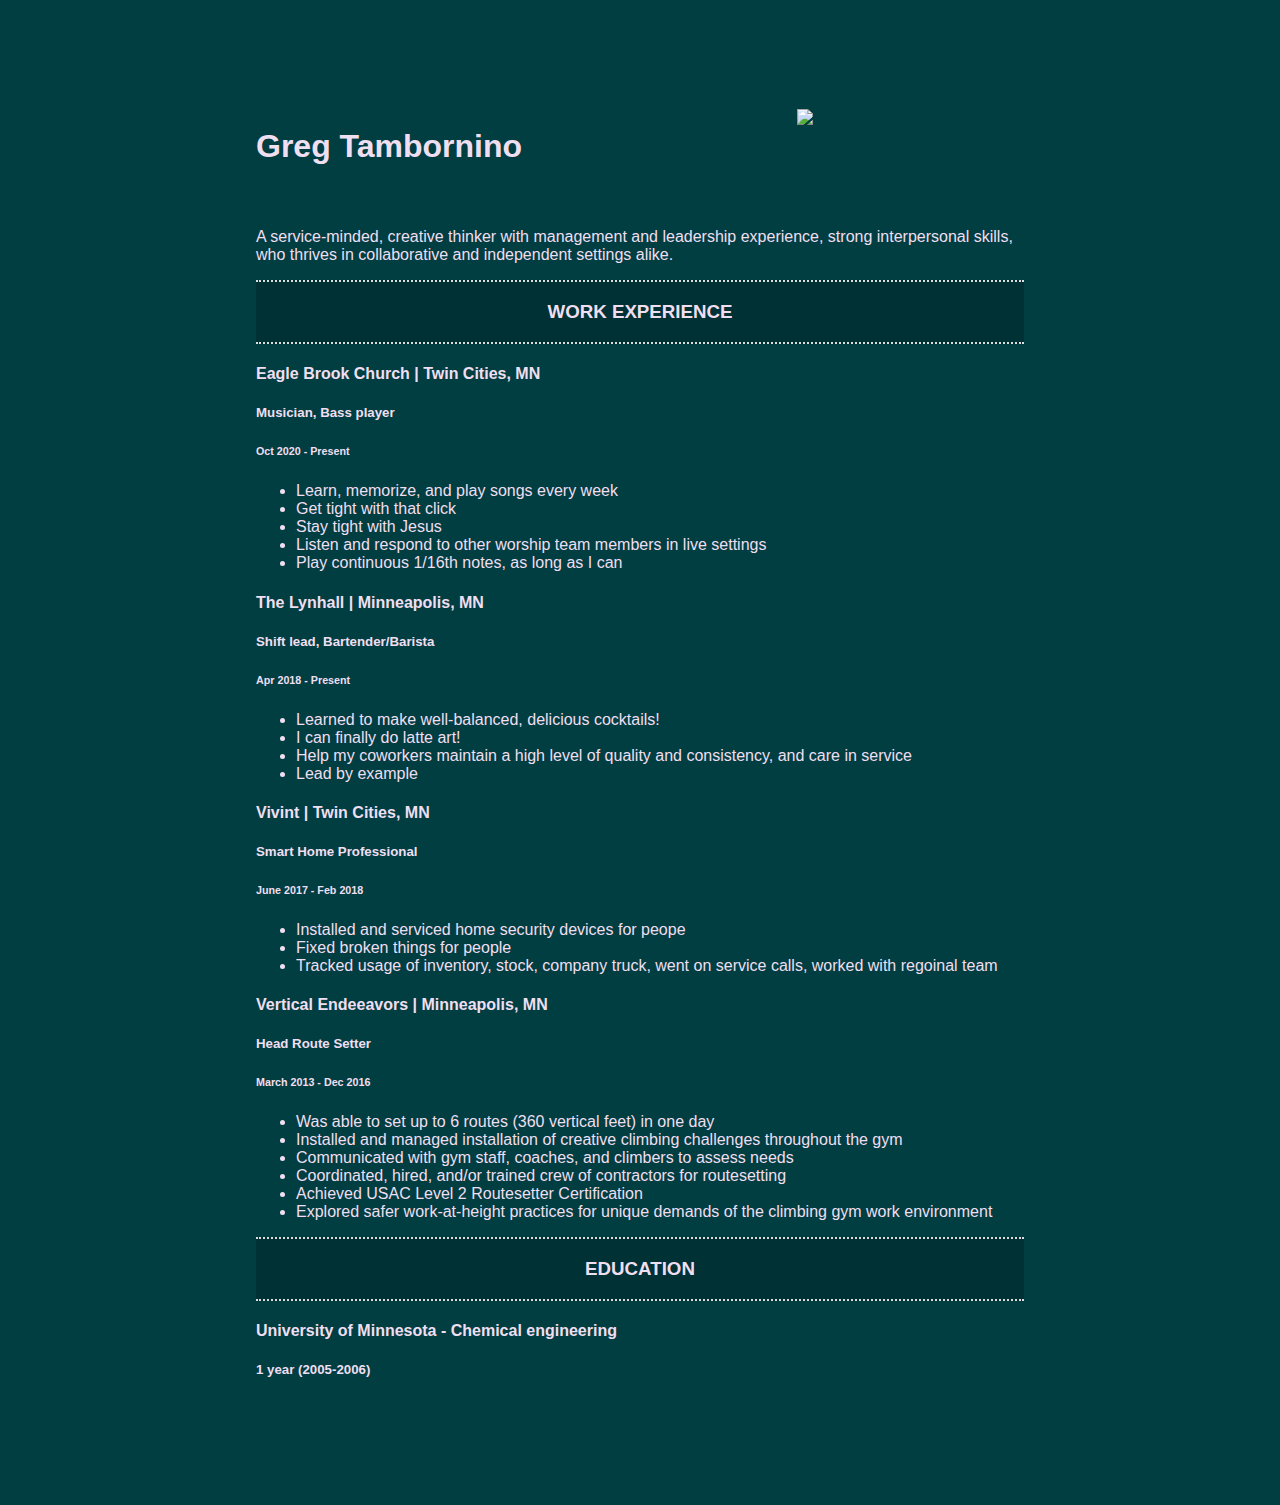
==== index.html @ cbdeea30 "Update index.html" ====
<!DOCTYPE html>
<html>
<head>
  <meta charset="utf-8">
  <meta name="viewport" content="width=device-width">
  <title>Greg Tambornino Resume</title>
  <link rel="stylesheet" href="style.css"/>
</head>
<body>
  <div>
    <h1>Greg Tambornino</h1>
    <img src="https://github.com/gTambo/gTambo.github.io/blob/main/Greg%20Tambornino%20(%40tambophoto)%20%E2%80%A2%20Instagram%20photos%20and%20videos.html" />
    
  
    <p>A service-minded, creative thinker with management and leadership experience, strong interpersonal skills, who thrives in collaborative and independent settings alike.</p>
  </div>
  <div class="exp-header">
    <h3>Work Experience</h3>
  </div>
  <div>
    <h4>Eagle Brook Church | Twin Cities, MN</h4>
    <h5>Musician, Bass player</h5>
    <h6>Oct 2020 - Present</h6>
    <ul>
      <li>Learn, memorize, and play songs every week</li>
      <li>Get tight with that click</li>
      <li>Stay tight with Jesus</li>
      <li>Listen and respond to other worship team members in live settings</li>
      <li>Play continuous 1/16th notes, as long as I can</li>
    </ul>
  </div>
  <div>
    <h4>The Lynhall | Minneapolis, MN</h4>
    <h5>Shift lead, Bartender/Barista</h5>
    <h6>Apr 2018 - Present</h6>
    <ul>
      <li>Learned to make well-balanced, delicious cocktails!</li>
      <li>I can finally do latte art!</li>
      <li>Help my coworkers maintain a high level of quality and consistency, and care in service</li>
      <li>Lead by example</li>
    </ul>
  </div>
  <div>
    <h4>Vivint | Twin Cities, MN</h4>
    <h5>Smart Home Professional</h5>
    <h6>June 2017 - Feb 2018</h6>
    <ul>
      <li>Installed and serviced home security devices for peope</li>
      <li>Fixed broken things for people</li>
      <li>Tracked usage of inventory, stock, company truck, went on service calls, worked with regoinal team</li>
    </ul>
  </div>
  
  <div>
    <h4>Vertical Endeeavors | Minneapolis, MN</h4>
    <h5>Head Route Setter</h5>
    <h6>March 2013 - Dec 2016</h6>
    <ul>
      <li>Was able to set up to 6 routes (360 vertical feet) in one day</li>
      <li>Installed and managed installation of creative climbing challenges throughout the gym</li>
      <li>Communicated with gym staff, coaches, and climbers to assess needs</li>
      <li>Coordinated, hired, and/or trained crew of contractors for routesetting</li>
      <li>Achieved USAC Level 2 Routesetter Certification</li>
      <li>Explored safer work-at-height practices for unique demands of the climbing gym work environment</li>
    </ul>
  </div>
  
  <div class="exp-header">
    <h3>Education</h3>
  </div>
  
  <div>
    <h4>University of Minnesota - Chemical engineering</h4>
    <h5>1 year (2005-2006)</h5>
    </ul>
  </div>
</body>
</html>
---- style.css ----
body {
  background-color: #003e42;
  background-image: url("https://www.transparenttextures.com/patterns/diagonal-striped-brick.png");
  color: #f0dff0;
  font-family: Arial, Helvetica, sans-serif;
  margin: 10% 20%;
}

img {
  width: 22%;
  position: relative;
  left: 70%;
  bottom: 80px;
  border: 3px solid #003e42;
}

.exp-header {
  text-align: center;
  text-transform: uppercase;
  border-top: 2px dotted #dddddd;
  border-bottom: 2px dotted #dddddd;
  background-color: rgba(0,0,0, 0.2);
}
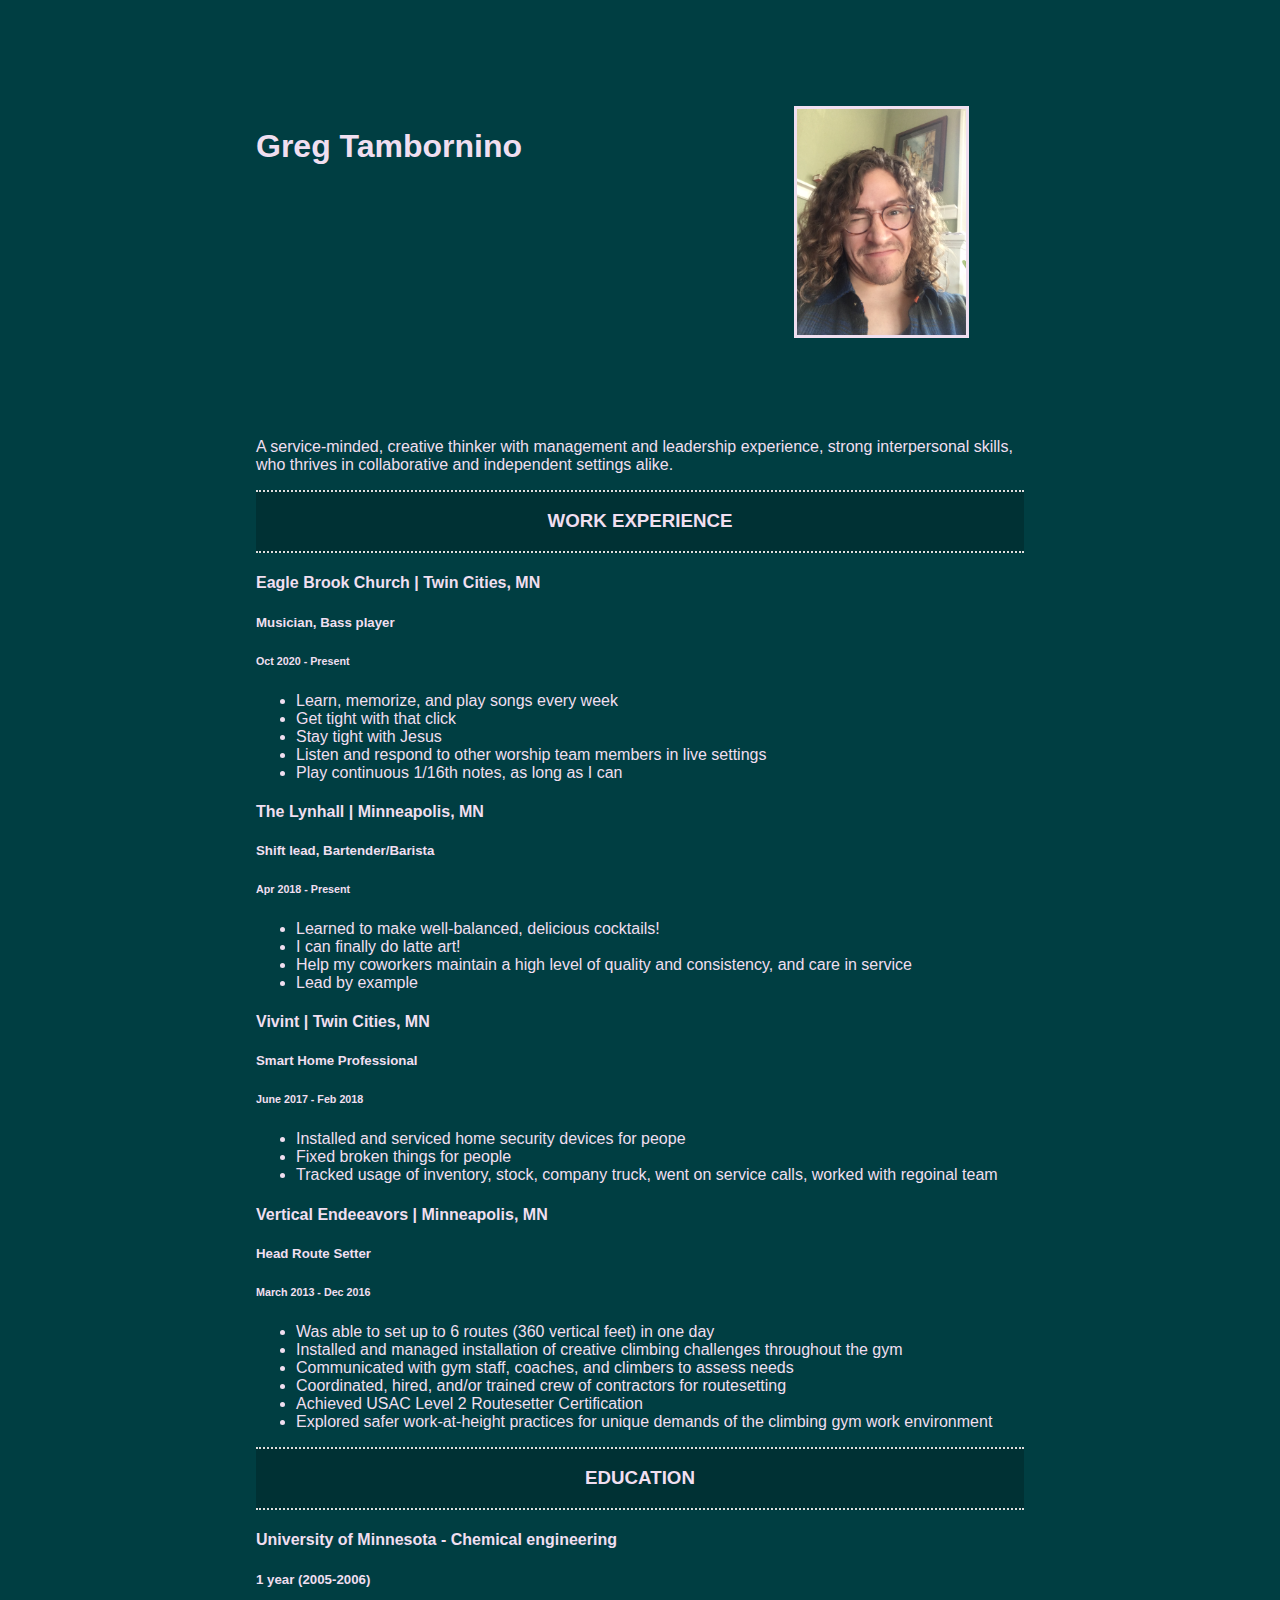
==== commit 44307e17: "Update index.html" ====
--- a/index.html
+++ b/index.html
@@ -9,7 +9,7 @@
 <body>
   <div>
     <h1>Greg Tambornino</h1>
-    <img src="https://github.com/gTambo/gTambo.github.io/blob/main/Greg%20Tambornino%20(%40tambophoto)%20%E2%80%A2%20Instagram%20photos%20and%20videos.html" />
+    <img src="./63881227768--91037387-2854-419C-AF67-DE3F48DC2A7C.JPG" />
     
   
     <p>A service-minded, creative thinker with management and leadership experience, strong interpersonal skills, who thrives in collaborative and independent settings alike.</p>
--- a/style.css
+++ b/style.css
@@ -11,7 +11,7 @@
   position: relative;
   left: 70%;
   bottom: 80px;
-  border: 3px solid #003e42;
+  border: 3px solid #f0dff0;
 }
 
 .exp-header {
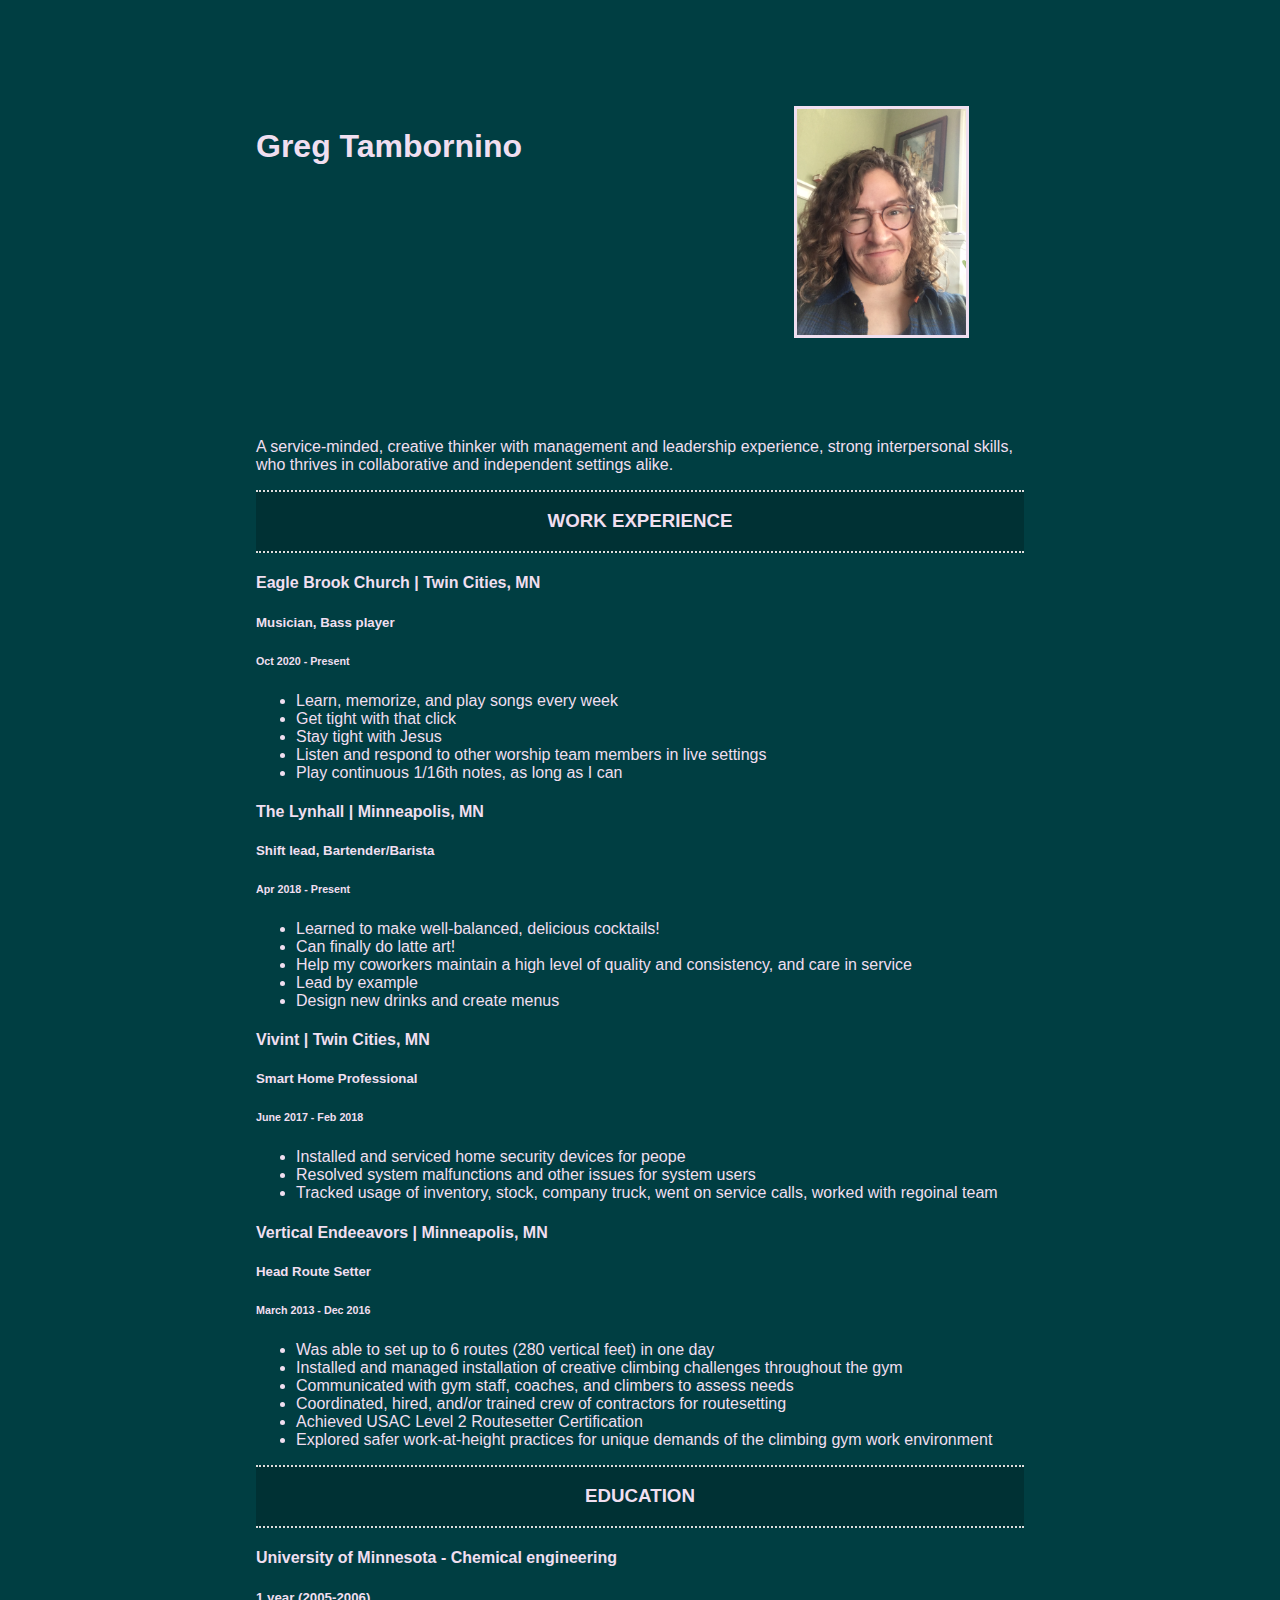
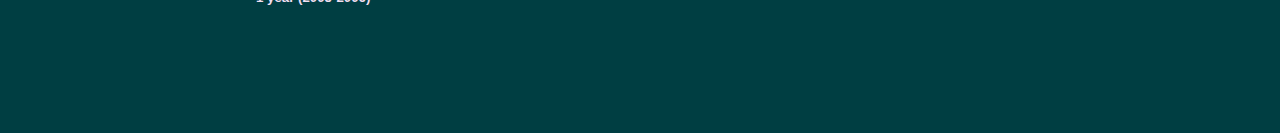
==== commit 5b7517ee: "Update index.html" ====
--- a/index.html
+++ b/index.html
@@ -35,9 +35,10 @@
     <h6>Apr 2018 - Present</h6>
     <ul>
       <li>Learned to make well-balanced, delicious cocktails!</li>
-      <li>I can finally do latte art!</li>
+      <li>Can finally do latte art!</li>
       <li>Help my coworkers maintain a high level of quality and consistency, and care in service</li>
       <li>Lead by example</li>
+      <li>Design new drinks and create menus</li>
     </ul>
   </div>
   <div>
@@ -46,7 +47,7 @@
     <h6>June 2017 - Feb 2018</h6>
     <ul>
       <li>Installed and serviced home security devices for peope</li>
-      <li>Fixed broken things for people</li>
+      <li>Resolved system malfunctions and other issues for system users</li>
       <li>Tracked usage of inventory, stock, company truck, went on service calls, worked with regoinal team</li>
     </ul>
   </div>
@@ -56,7 +57,7 @@
     <h5>Head Route Setter</h5>
     <h6>March 2013 - Dec 2016</h6>
     <ul>
-      <li>Was able to set up to 6 routes (360 vertical feet) in one day</li>
+      <li>Was able to set up to 6 routes (280 vertical feet) in one day</li>
       <li>Installed and managed installation of creative climbing challenges throughout the gym</li>
       <li>Communicated with gym staff, coaches, and climbers to assess needs</li>
       <li>Coordinated, hired, and/or trained crew of contractors for routesetting</li>
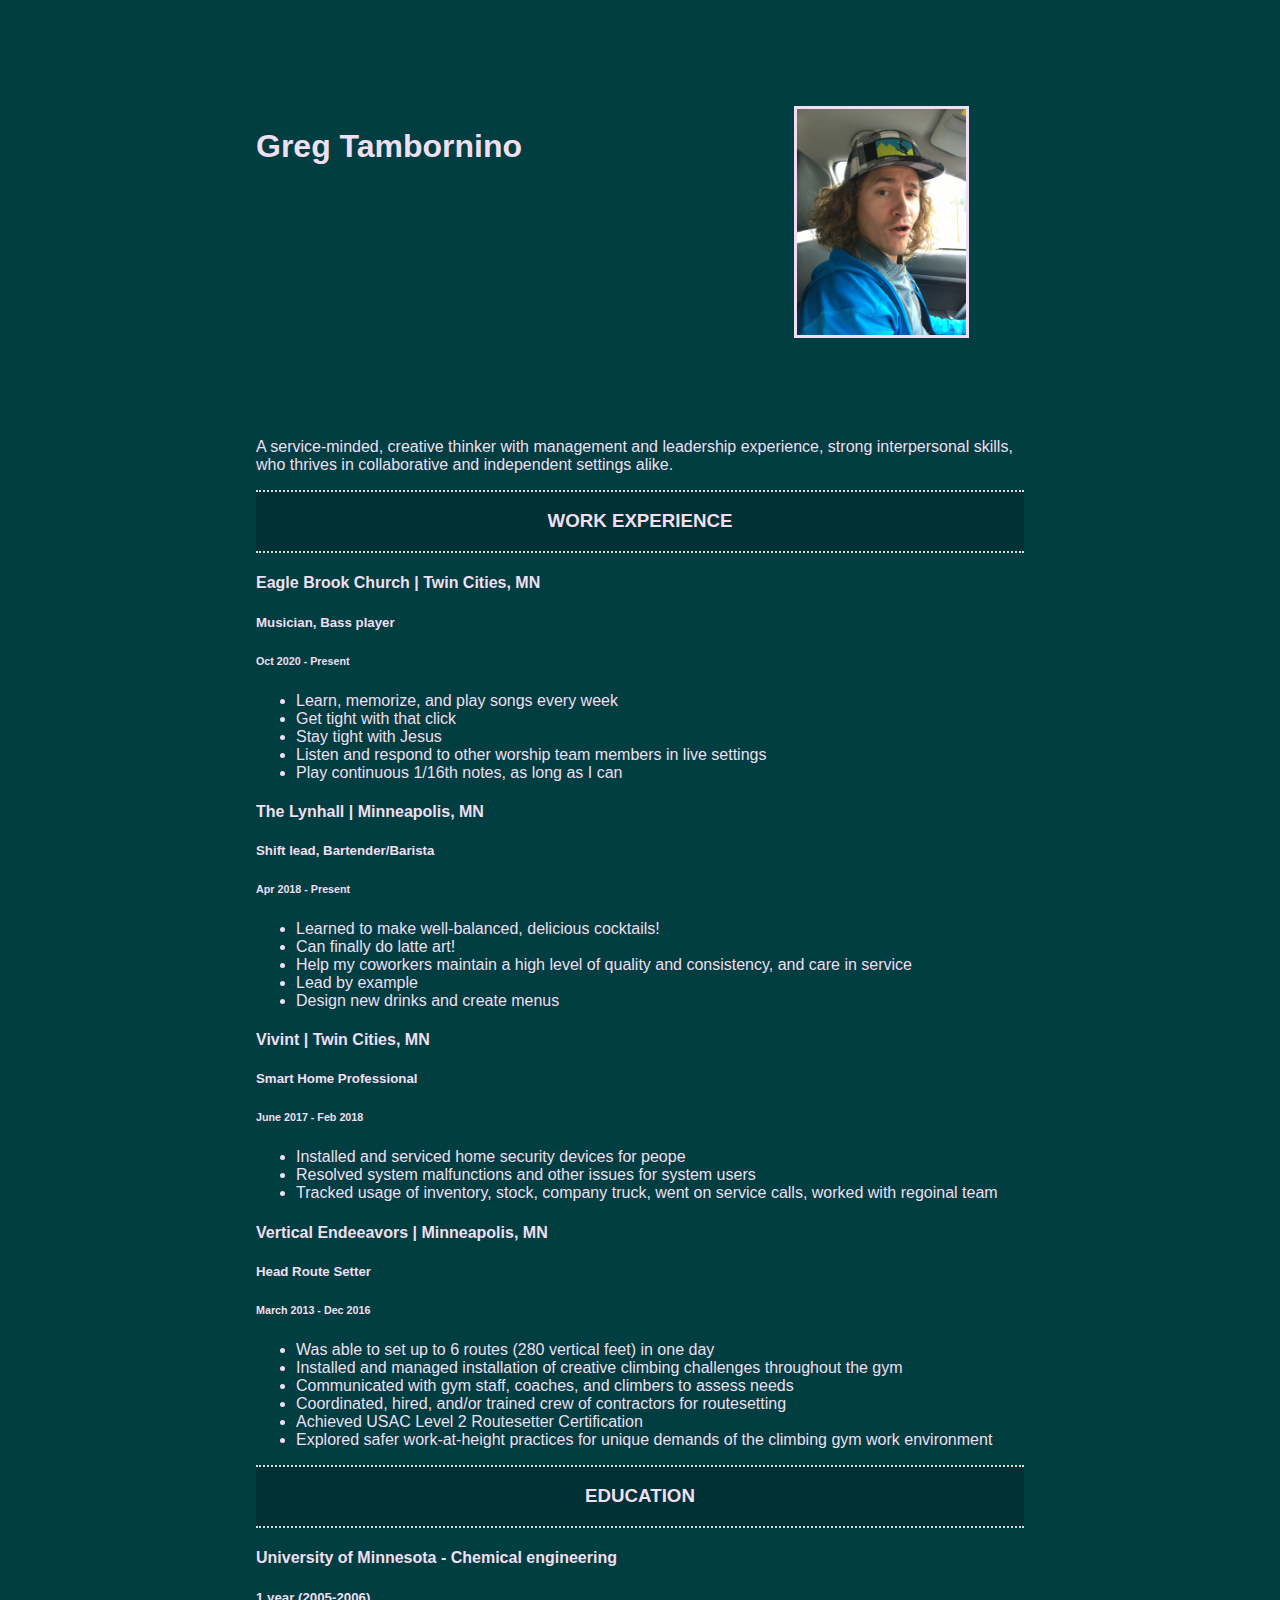
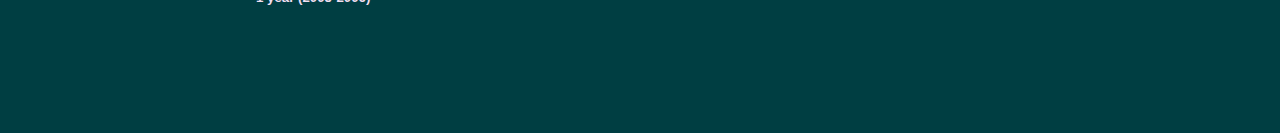
==== commit 83eb4168: "Update index.html" ====
--- a/index.html
+++ b/index.html
@@ -9,7 +9,7 @@
 <body>
   <div>
     <h1>Greg Tambornino</h1>
-    <img src="./63881227768--91037387-2854-419C-AF67-DE3F48DC2A7C.JPG" />
+    <img src="./IMG_2881.JPG" />
     
   
     <p>A service-minded, creative thinker with management and leadership experience, strong interpersonal skills, who thrives in collaborative and independent settings alike.</p>
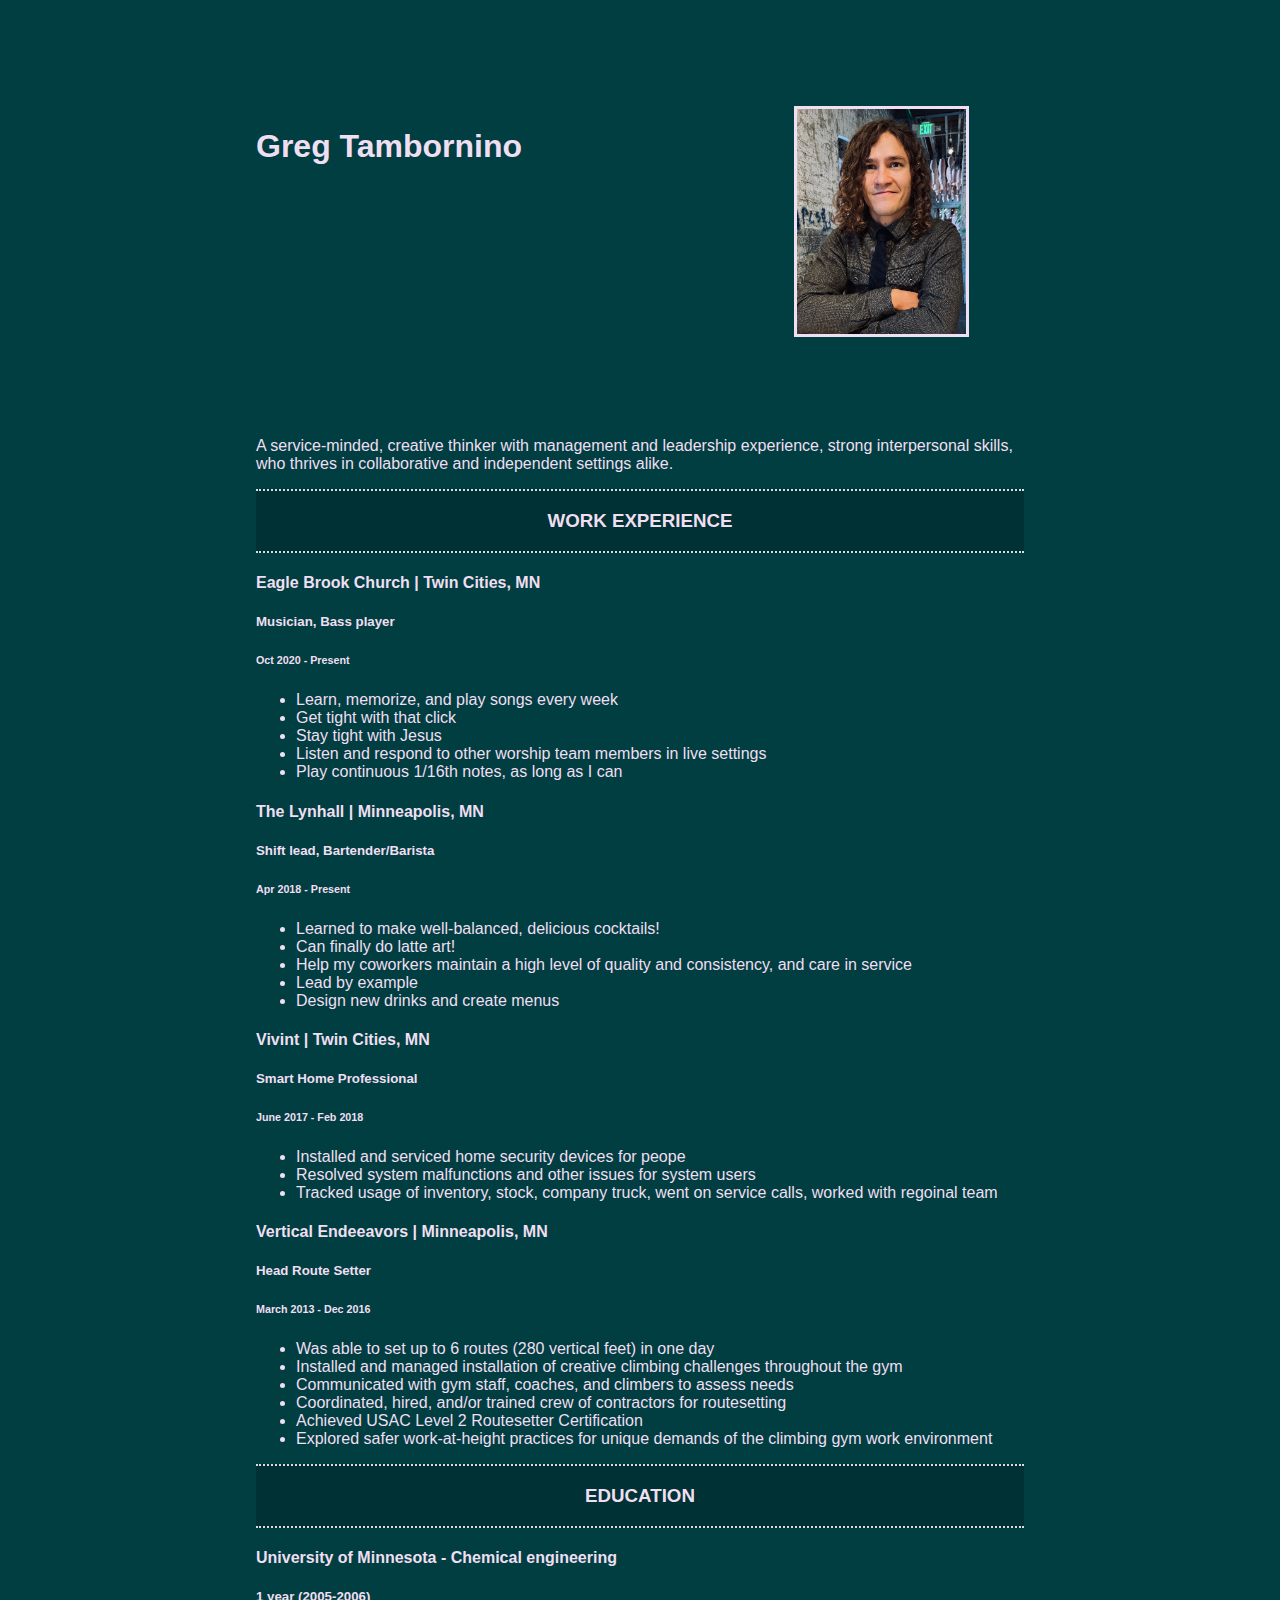
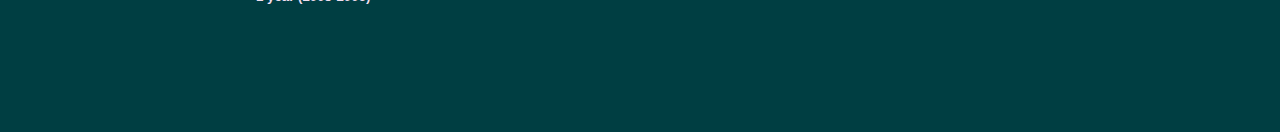
==== commit 3527c465: "Update index.html" ====
--- a/index.html
+++ b/index.html
@@ -9,7 +9,7 @@
 <body>
   <div>
     <h1>Greg Tambornino</h1>
-    <img src="./IMG_2881.JPG" />
+    <img src="./IMG_7024.jpg" />
     
   
     <p>A service-minded, creative thinker with management and leadership experience, strong interpersonal skills, who thrives in collaborative and independent settings alike.</p>
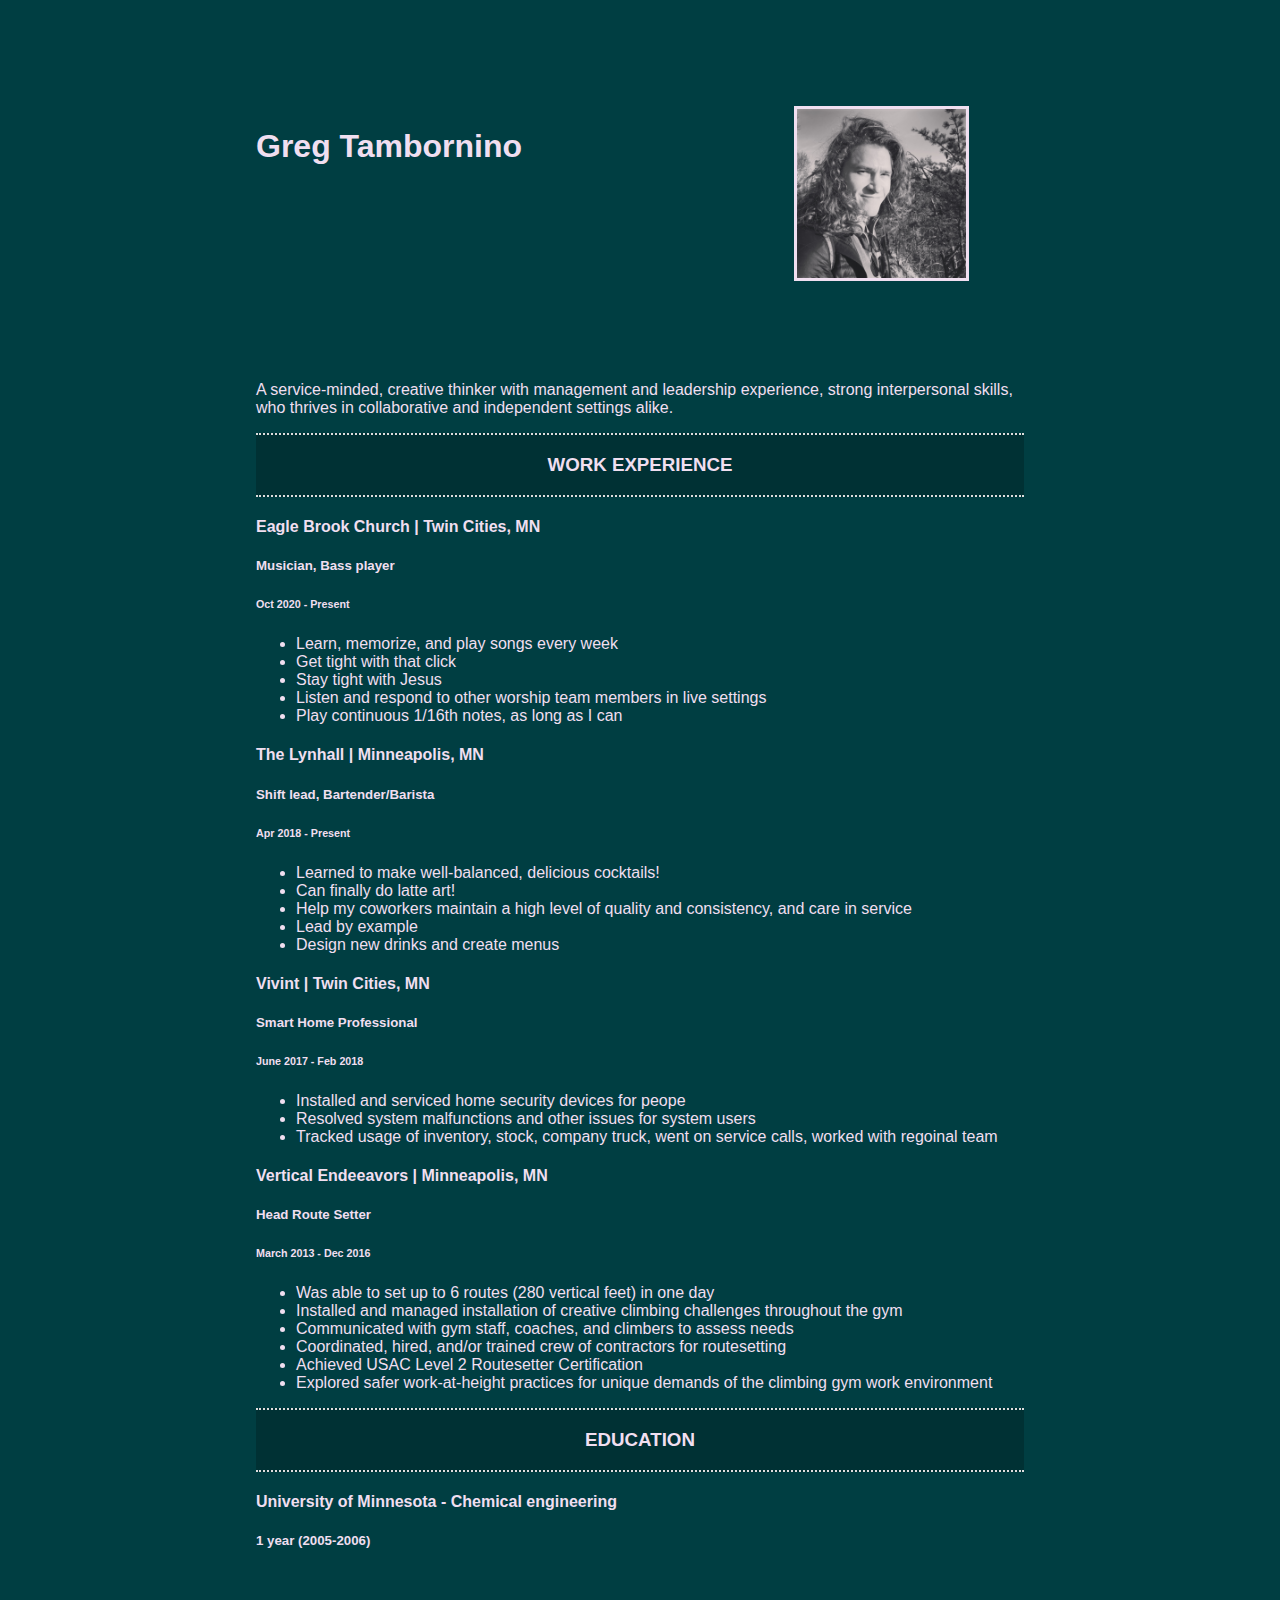
==== commit 0dba6d2d: "Update index.html" ====
--- a/index.html
+++ b/index.html
@@ -9,7 +9,7 @@
 <body>
   <div>
     <h1>Greg Tambornino</h1>
-    <img src="./IMG_7024.jpg" />
+    <img src="./IMG_7687.JPG" />
     
   
     <p>A service-minded, creative thinker with management and leadership experience, strong interpersonal skills, who thrives in collaborative and independent settings alike.</p>
--- a/style.css
+++ b/style.css
@@ -1,6 +1,6 @@
 body {
   background-color: #003e42;
-  background-image: url("https://www.transparenttextures.com/patterns/diagonal-striped-brick.png");
+  background-image: url("https://www.transparenttextures.com/patterns/escheresque-dark.png");
   color: #f0dff0;
   font-family: Arial, Helvetica, sans-serif;
   margin: 10% 20%;
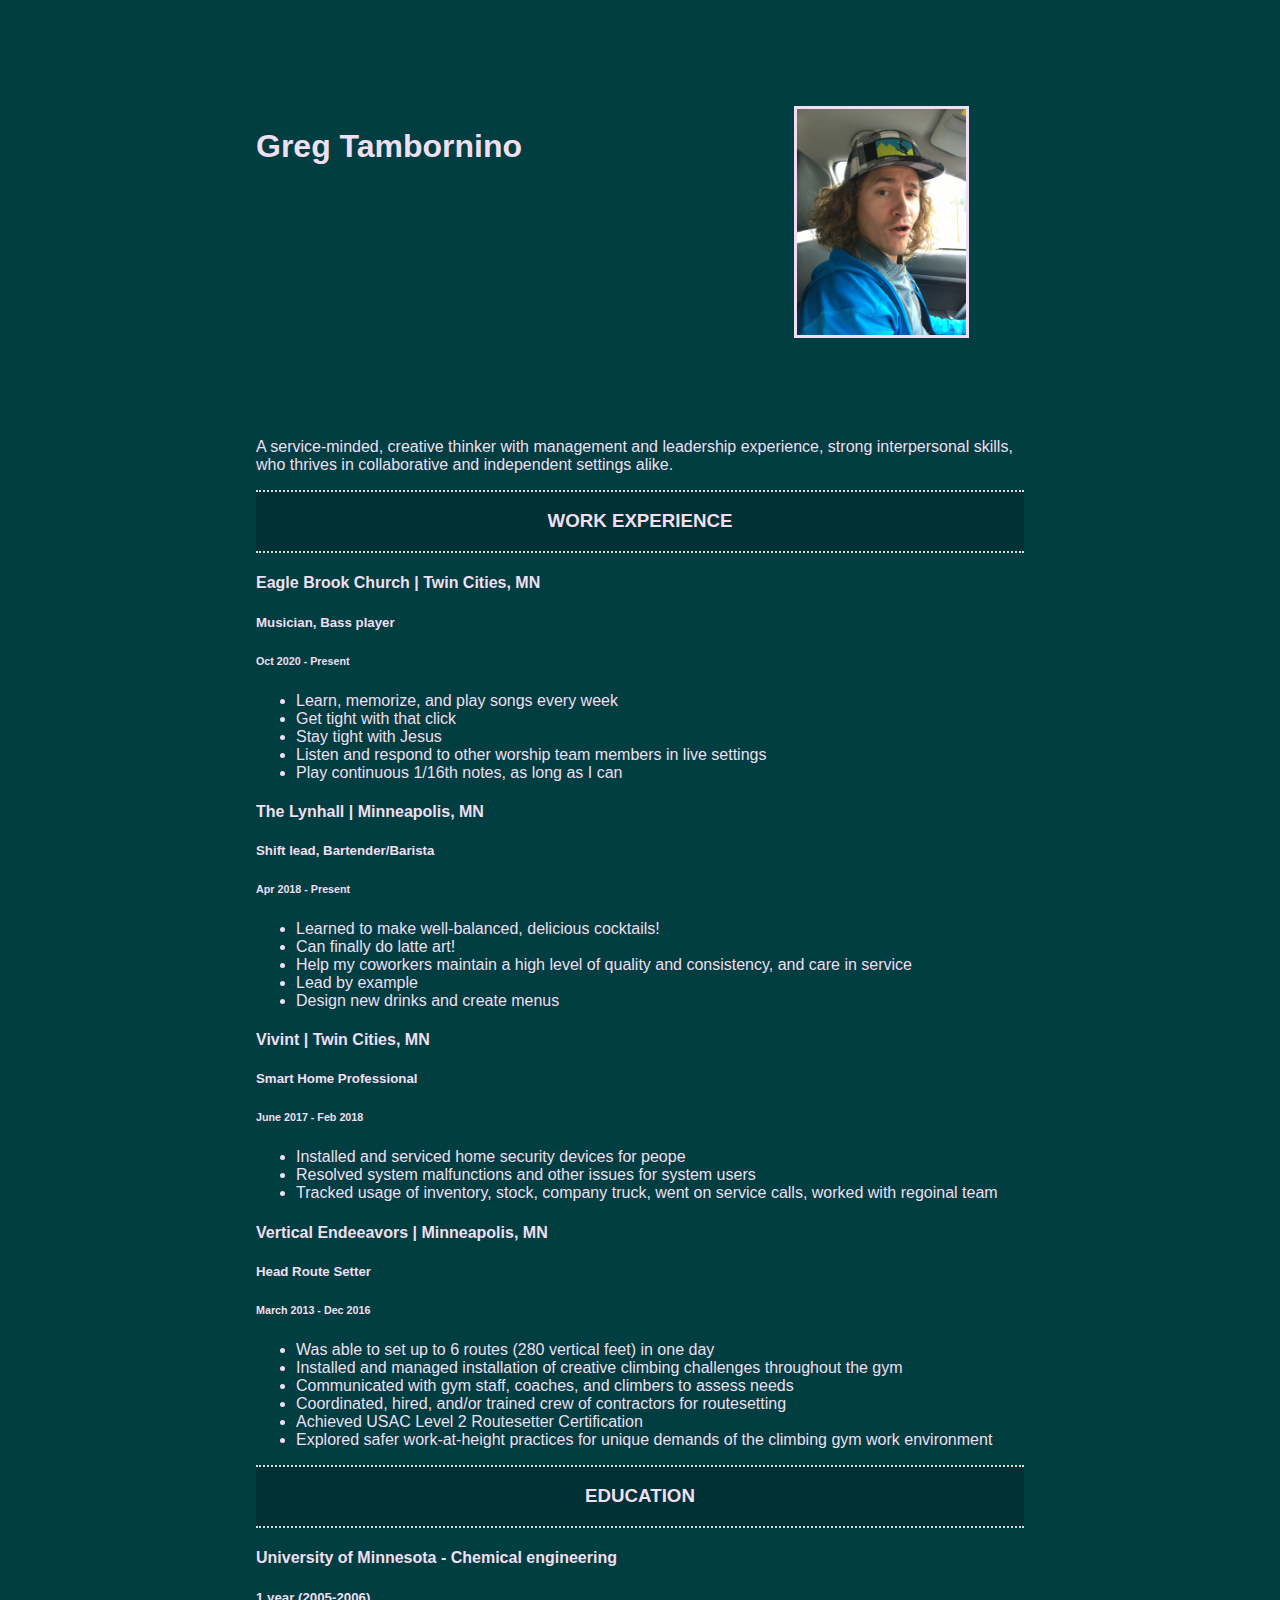
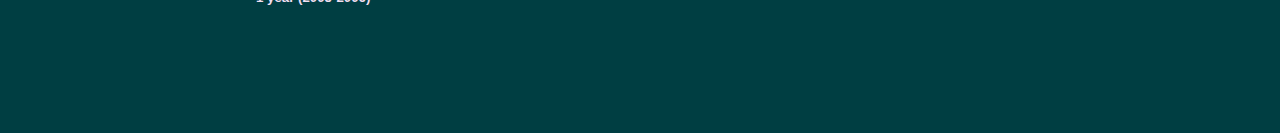
==== commit ddb017f5: "Update index.html" ====
--- a/index.html
+++ b/index.html
@@ -9,7 +9,7 @@
 <body>
   <div>
     <h1>Greg Tambornino</h1>
-    <img src="./IMG_7687.JPG" />
+    <img src="./IMG_2881.JPG" />
     
   
     <p>A service-minded, creative thinker with management and leadership experience, strong interpersonal skills, who thrives in collaborative and independent settings alike.</p>
